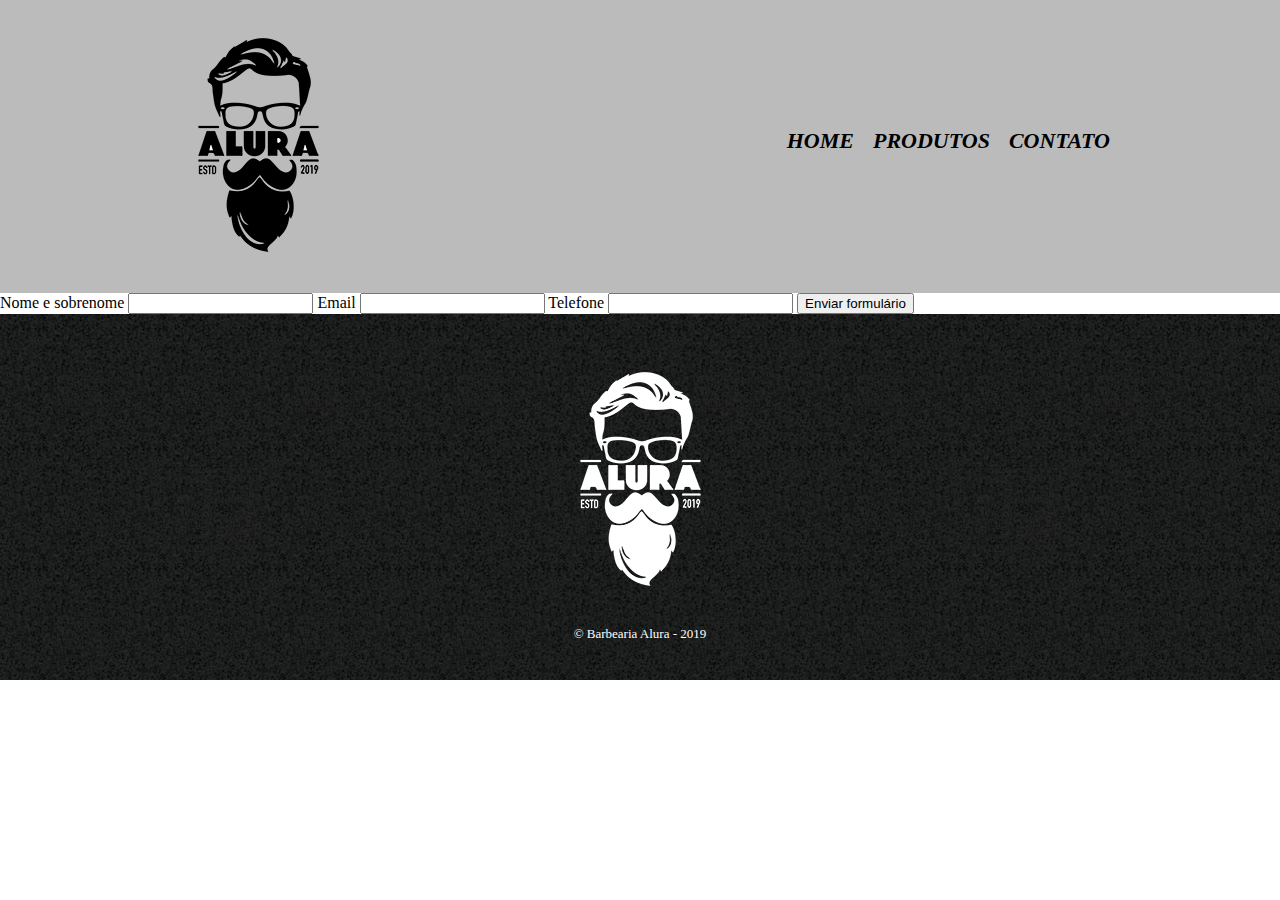
==== contato.html @ c84371ef "Adicionado arquivo referente a pagina de contatos com campo de formulário" ====
<!DOCTYPE html>
<html lang="Pt-Br">
	<head>
    	<meta charset="UTF-8">
		<title>Produtos - Barbearia Alura</title>
		<link rel="shortcut icon" href="imagens/favicon.ico" type="image/x-icon">
        <link rel="stylesheet" href="reset.css">
		<link rel="stylesheet" href="style.css">
    </head>
    <body>
        <header class="cabecalho">
            <div class="topo">
                <h1><img src="imagens/logo.png"></h1>
                <nav>
                    <ul>
                        <li><a href="index.html" target="_self" rel="prev" hreflang="pt">Home</a>
                        <li><a href="produtos.html" target="_self" rel="prev" hreflang="pt">Produtos</a>
                        <li><a href="contato.hrml" target="_self" rel="next" hreflang="pt">Contato</a>
                    </ul>
                </nav>
            </div>        
        </header>

        <main>
            <label for="nomesobrenome">Nome e sobrenome</label>
            <input id="nomesobrenome" type="text">
            
            <label for="email">Email</label>
            <input id="email" type="email">
            
            <label for="telefone">Telefone</label>
            <input id="telefone" type="tel">

            <input type="submit" value="Enviar formulário">
        </main>
        <footer>
            <img src="imagens/logo-branco.png">
            <p id="copy">&copy; Barbearia Alura - 2019</p>
        </footer>
    </body>

</html>
---- style.css ----
@charset "UTF-8";
@font-face{
/*Espaço para inserir fontes
    font-family:;
    src: url('');*/
}

.titulo-principal{
    padding-left: 20px;
}

.topo{
    position: relative;
    width: 940px;
    margin: 0px auto;
}

nav{
    position: absolute;
    top: 110px;
    right: 0px;
}

.principal{
    background-color: #CCCCCC;
    padding: 30px; 
    text-align: center;
}

.titulo-centralizado{
    text-align: center;
}

#banner{
    width: 100%;
    border: 1px solid #000000;
}

#missao{
    font-size: 20px;
}

#lista-beneficios{
    display: inline-block;
    vertical-align: top;
    width: 20%;
    margin-right: 15%;
}

li{
    font-style: italic;
}

.beneficios{
    background: #FFFFFF;
    padding: 20px;
}

.beneficios h2{
    text-align: center;
}

#img-beneficios{
    width: 50%;
}

/* Estilo da página de produtos */

.cabecalho{
    background-color: #BBBBBB;
    padding: 20px 0;
}

nav li{
    display: inline;
    margin: 0 0 0 15px;
}

nav a{
    text-transform: uppercase;
    text-decoration: none;
    font-weight: bold;
    font-size: 22px;
    color: #000000;

}

nav a:hover{
    text-decoration: underline;
    color: #C78C19;
}

.produtos{
    width: 940px;
    margin: 0 auto;
    padding: 50px 0;
}

.produtos h2{
    font-size: 30px;
    font-weight: bold;
}

.produtos li{
    display: inline-block;
    text-align: center;
    vertical-align: top;
    width: 30%;
    margin: 0 1.5%;
    padding: 30px 20px;
    box-sizing: border-box;

    /*border-color: 2px;
    border-width: solid;
    border-style: #000000;*/
    border: 2px solid #000000;

    border-radius: 10px;
}

.produtos li:hover{
    border-color: #C78C19; 
}

.produtos li:hover h2{
    font-size: 35px;
}

.produtos li:active{
    border-color: #088C19; 
}

.produto-descricao{
    font-size: 18px;
}

.produto-preco{
    font-size: 22px;
    font-weight: bold;
    margin-top: 10px;
}

footer{
    text-align: center;
    background-image: url("imagens/bg.jpg");
    padding: 40px 0px;
}

#copy{
    color: #FFFFFF;
    font-size: 13px;
    margin-top: 20px;
}
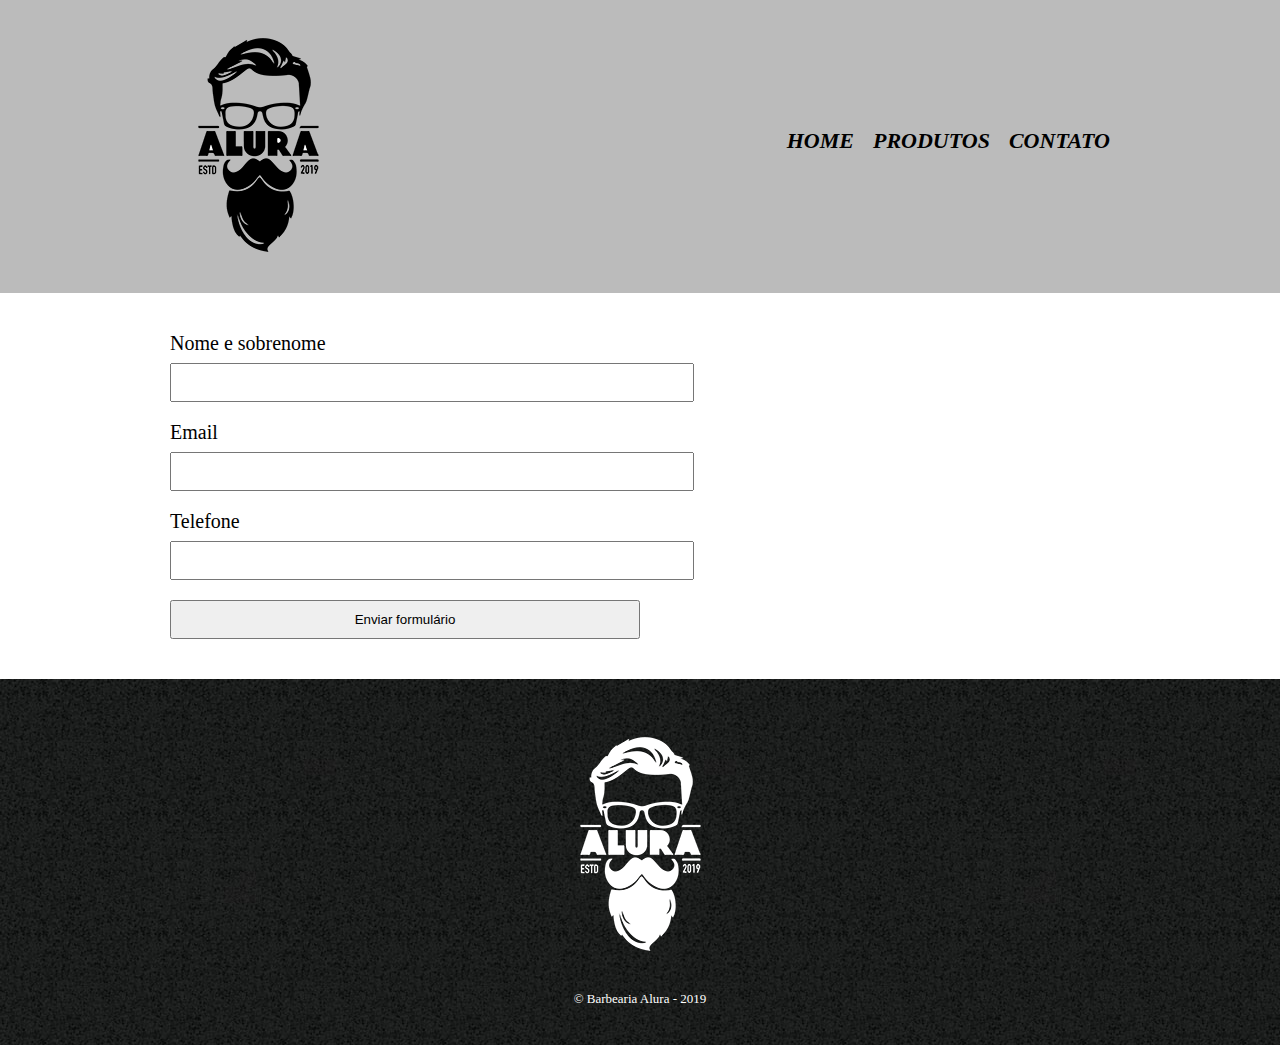
==== commit 737f1d32: "Adicionado estilo a tag de formulário na pagina de contato" ====
--- a/contato.html
+++ b/contato.html
@@ -21,17 +21,21 @@
             </div>        
         </header>
 
-        <main>
-            <label for="nomesobrenome">Nome e sobrenome</label>
-            <input id="nomesobrenome" type="text">
+        <main id="main_contato">
+            <form> 
             
-            <label for="email">Email</label>
-            <input id="email" type="email">
+                <label for="nomesobrenome">Nome e sobrenome</label>
+                <input id="nomesobrenome" type="text">
+                
+                <label for="email">Email</label>
+                <input id="email" type="email">
+                
+                <label for="telefone">Telefone</label>
+                <input id="telefone" type="tel">
+                
+                <input type="submit" value="Enviar formulário">
             
-            <label for="telefone">Telefone</label>
-            <input id="telefone" type="tel">
-
-            <input type="submit" value="Enviar formulário">
+            </form>
         </main>
         <footer>
             <img src="imagens/logo-branco.png">
--- a/style.css
+++ b/style.css
@@ -151,3 +151,27 @@
     font-size: 13px;
     margin-top: 20px;
 }
+
+/* === Página de contato === */
+
+#main_contato{
+    width: 940px;
+    margin: 0 auto;
+}
+
+form{
+    margin: 40px 0;
+}
+
+form label{
+    display: block;
+    font-size: 20px;
+    margin-bottom: 10px;
+}
+
+form input{
+    display: block;
+    margin-bottom: 20px;
+    padding: 10px 25px;
+    width: 50%;
+}
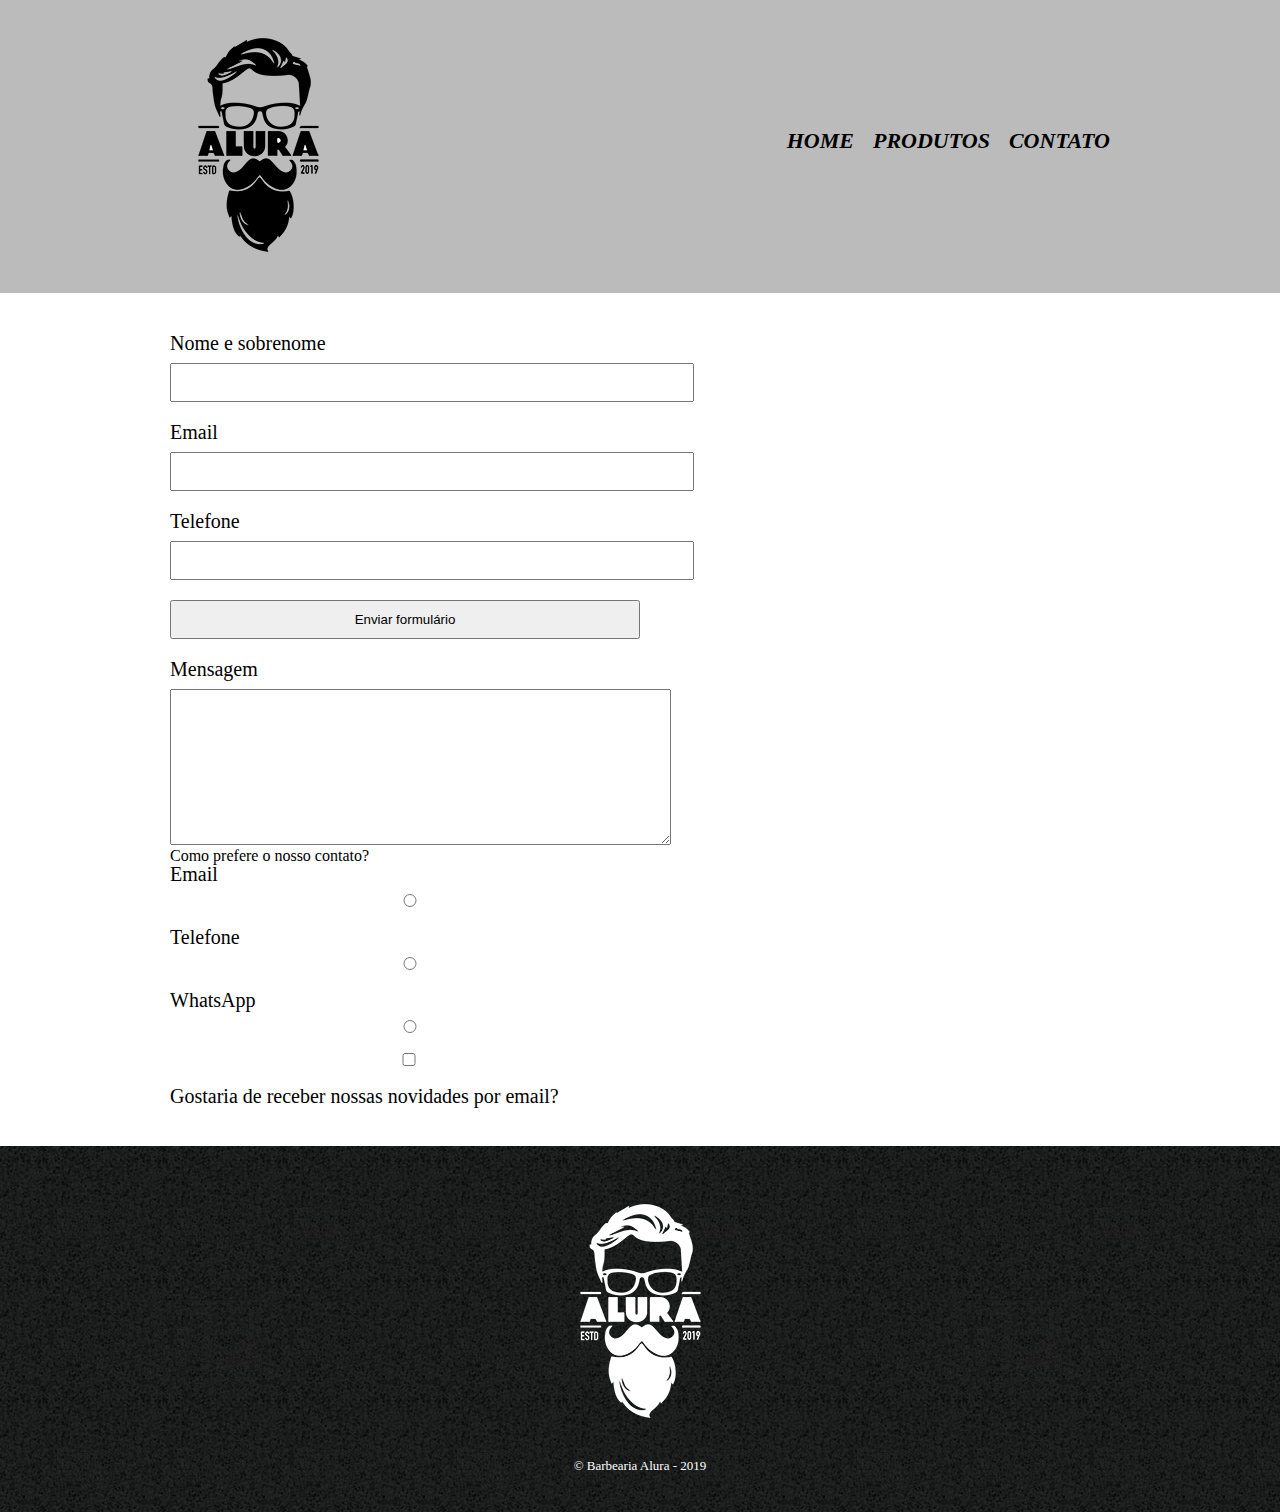
==== commit 249ad383: "Adicionado mais campos de formulário a pagina de contatos" ====
--- a/contato.html
+++ b/contato.html
@@ -34,7 +34,25 @@
                 <input id="telefone" type="tel">
                 
                 <input type="submit" value="Enviar formulário">
-            
+                
+                <label for="mensagem">Mensagem</label>
+                <textarea id="mensagem" name="mensagem" cols="60" rows="10"></textarea>
+                
+                <div>
+                
+                    <p>Como prefere o nosso contato?</p>
+                    <label for="radio-email">Email</label>
+                    <input type="radio" name="contato" value="email" id="radio-email">
+                    
+                    <label for="radio-telefone">Telefone</label>
+                    <input type="radio" name="contato" value="telefone" id="radio-telefone">
+                    
+                    <label for="radio-whatsapp">WhatsApp</label>
+                    <input type="radio" name="contato" value="whatsapp" id"radio-whatsapp">
+
+                    <label><input type="checkbox">Gostaria de receber nossas novidades por email?</label>
+                
+                </div>
             </form>
         </main>
         <footer>
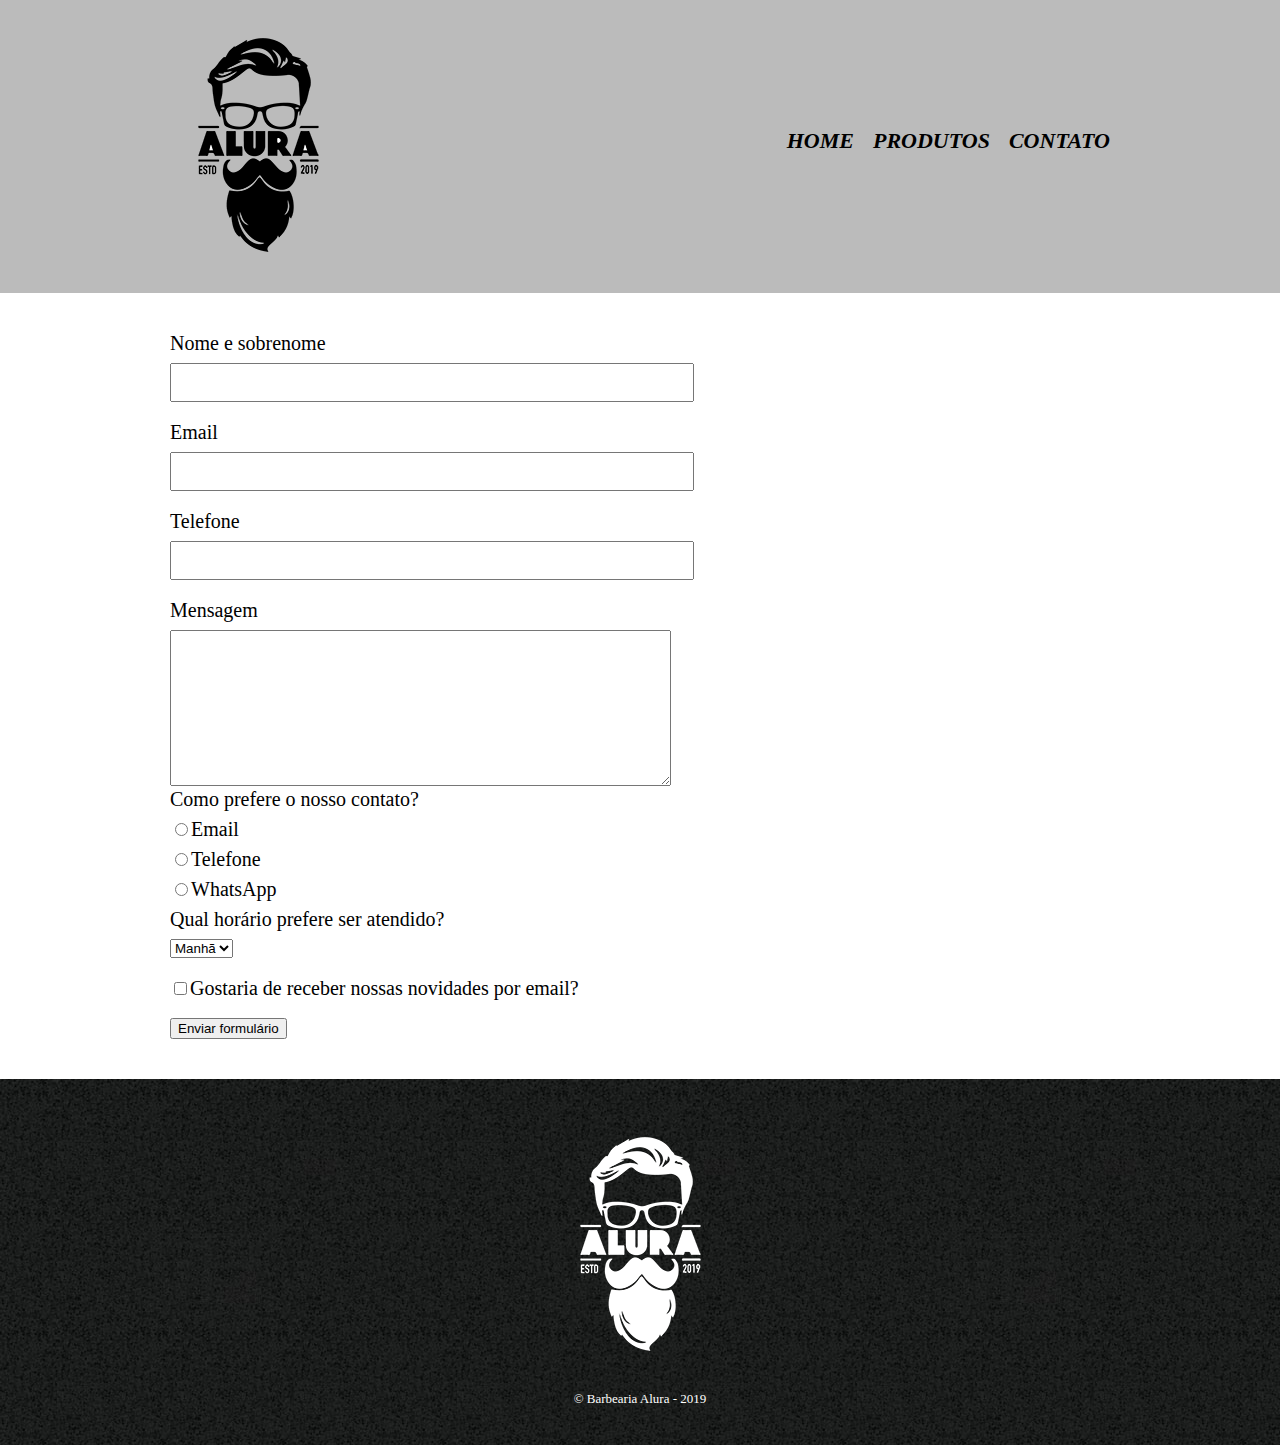
==== commit 9c45937a: "Adicionado novos campos para o formulário" ====
--- a/contato.html
+++ b/contato.html
@@ -1,12 +1,13 @@
 <!DOCTYPE html>
 <html lang="Pt-Br">
 	<head>
-    	<meta charset="UTF-8">
-		<title>Produtos - Barbearia Alura</title>
-		<link rel="shortcut icon" href="imagens/favicon.ico" type="image/x-icon">
+        <meta charset="UTF-8">
+        <title>Produtos - Barbearia Alura</title>
+        <link rel="shortcut icon" href="imagens/favicon.ico" type="image/x-icon">
         <link rel="stylesheet" href="reset.css">
-		<link rel="stylesheet" href="style.css">
+        <link rel="stylesheet" href="style.css">
     </head>
+
     <body>
         <header class="cabecalho">
             <div class="topo">
@@ -23,36 +24,39 @@
 
         <main id="main_contato">
             <form> 
-            
                 <label for="nomesobrenome">Nome e sobrenome</label>
-                <input id="nomesobrenome" type="text">
+                <input id="nomesobrenome" class="input-padrao" type="text">
                 
                 <label for="email">Email</label>
-                <input id="email" type="email">
+                <input id="email" class="input-padrao" type="email">
                 
                 <label for="telefone">Telefone</label>
-                <input id="telefone" type="tel">
+                <input id="telefone" class="input-padrao" type="tel">
                 
-                <input type="submit" value="Enviar formulário">
                 
                 <label for="mensagem">Mensagem</label>
                 <textarea id="mensagem" name="mensagem" cols="60" rows="10"></textarea>
                 
                 <div>
-                
                     <p>Como prefere o nosso contato?</p>
-                    <label for="radio-email">Email</label>
-                    <input type="radio" name="contato" value="email" id="radio-email">
+                    <label for="radio-email"><input type="radio" name="contato" value="email" id="radio-email">Email</label>
                     
-                    <label for="radio-telefone">Telefone</label>
-                    <input type="radio" name="contato" value="telefone" id="radio-telefone">
+                    <label for="radio-telefone"> <input type="radio" name="contato" value="telefone" id="radio-telefone">Telefone</label>
                     
-                    <label for="radio-whatsapp">WhatsApp</label>
-                    <input type="radio" name="contato" value="whatsapp" id"radio-whatsapp">
+                    <label for="radio-whatsapp"><input type="radio" name="contato" value="whatsapp" id"radio-whatsapp">WhatsApp</label>
+                </div>
 
-                    <label><input type="checkbox">Gostaria de receber nossas novidades por email?</label>
-                
+                <div>
+                    <P>Qual horário prefere ser atendido?</P>
+                    <select id="" name="">
+                        <option value="">Manhã</option>
+                        <option value="">Tarde</option>
+                        <option value="">Noite</option>
+                    </select>
                 </div>
+
+                    <label id="checkbox"><input type="checkbox">Gostaria de receber nossas novidades por email?</label>
+                <input type="submit" value="Enviar formulário">
             </form>
         </main>
         <footer>
@@ -60,5 +64,4 @@
             <p id="copy">&copy; Barbearia Alura - 2019</p>
         </footer>
     </body>
-
 </html>
--- a/style.css
+++ b/style.css
@@ -163,15 +163,19 @@
     margin: 40px 0;
 }
 
-form label{
+form label, form p{
     display: block;
     font-size: 20px;
     margin-bottom: 10px;
 }
 
-form input{
+.input-padrao{
     display: block;
     margin-bottom: 20px;
     padding: 10px 25px;
     width: 50%;
 }
+
+#checkbox{
+    margin: 20px 0;
+}
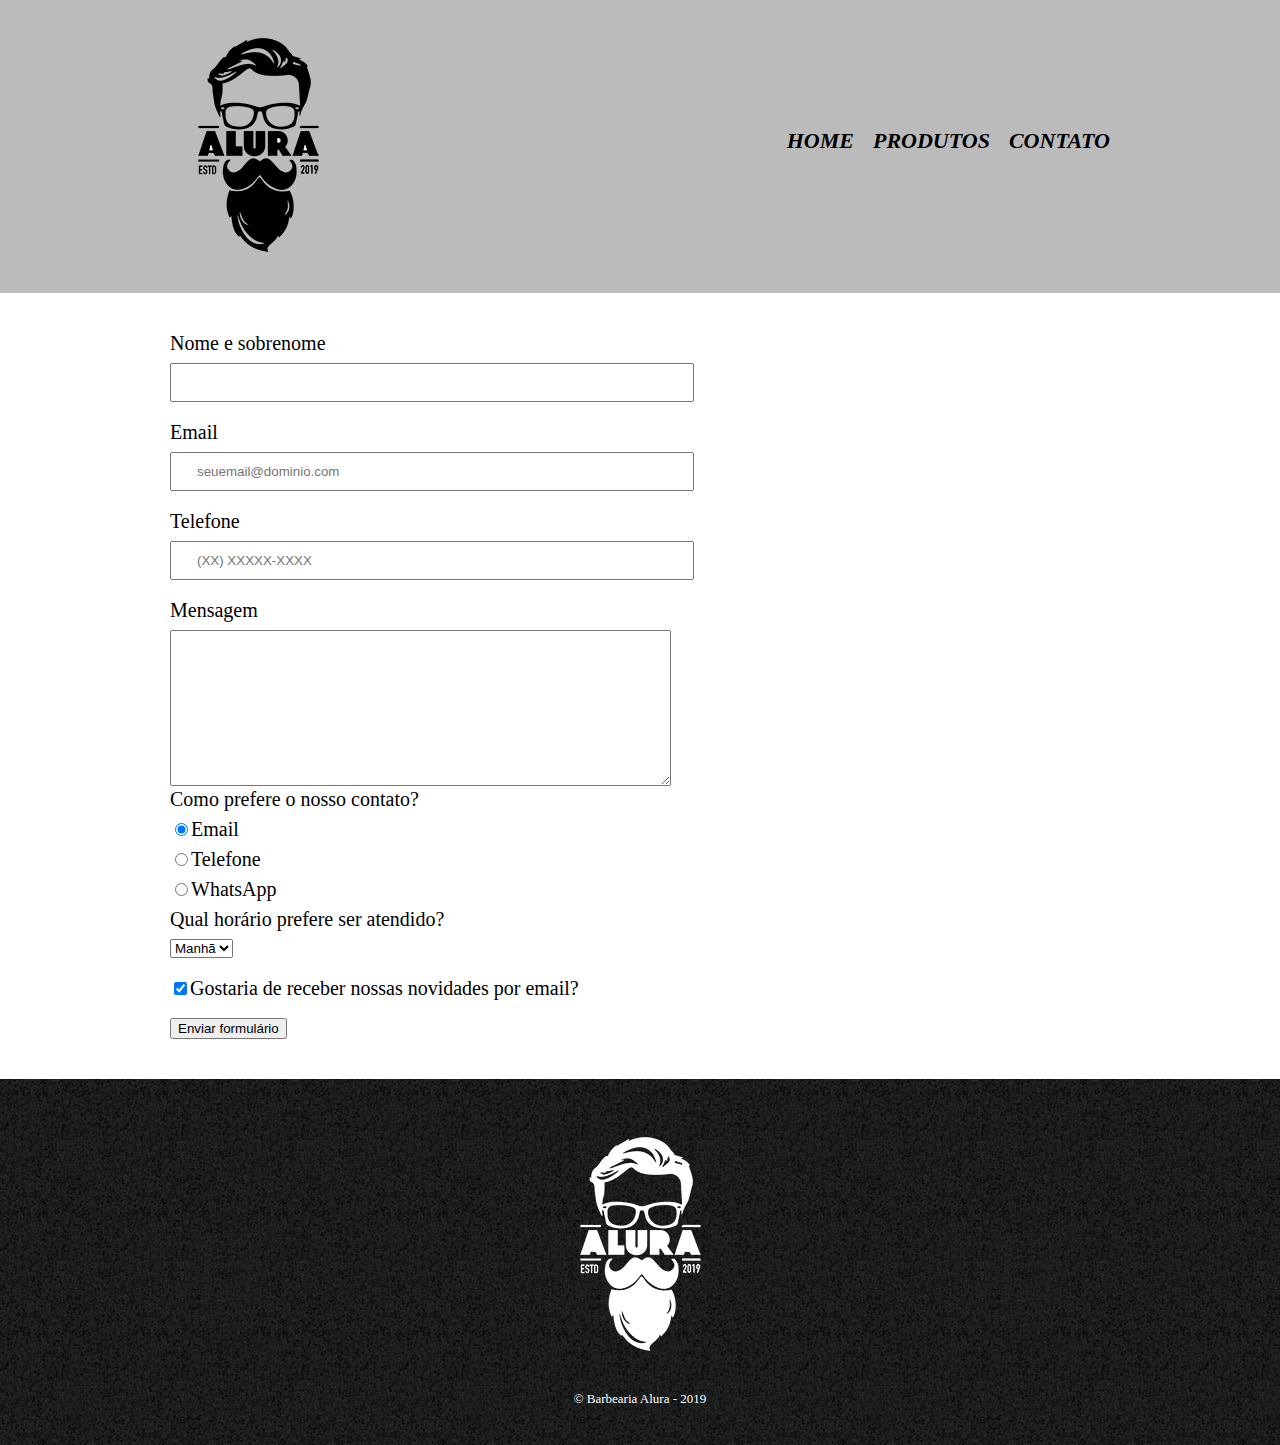
==== commit e70a8922: "Adicionado placeholder, required e checked ao formulário. corrigido semântica da página" ====
--- a/contato.html
+++ b/contato.html
@@ -11,7 +11,7 @@
     <body>
         <header class="cabecalho">
             <div class="topo">
-                <h1><img src="imagens/logo.png"></h1>
+                <h1><img src="imagens/logo.png" alt="Logo da barbearia alura"></h1>
                 <nav>
                     <ul>
                         <li><a href="index.html" target="_self" rel="prev" hreflang="pt">Home</a>
@@ -25,42 +25,42 @@
         <main id="main_contato">
             <form> 
                 <label for="nomesobrenome">Nome e sobrenome</label>
-                <input id="nomesobrenome" class="input-padrao" type="text">
+                <input id="nomesobrenome" class="input-padrao" type="text" required>
                 
                 <label for="email">Email</label>
-                <input id="email" class="input-padrao" type="email">
+                <input id="email" class="input-padrao" type="email" placeholder="seuemail@dominio.com" required>
                 
                 <label for="telefone">Telefone</label>
-                <input id="telefone" class="input-padrao" type="tel">
+                <input id="telefone" class="input-padrao" type="tel" placeholder="(XX) XXXXX-XXXX" required>
                 
                 
                 <label for="mensagem">Mensagem</label>
-                <textarea id="mensagem" name="mensagem" cols="60" rows="10"></textarea>
+                <textarea id="mensagem" name="mensagem" cols="60" rows="10" required></textarea>
                 
-                <div>
-                    <p>Como prefere o nosso contato?</p>
-                    <label for="radio-email"><input type="radio" name="contato" value="email" id="radio-email">Email</label>
+                <fieldset>
+                    <legend>Como prefere o nosso contato?</legend>
+                    <label for="radio-email"><input type="radio" name="contato" value="email" id="radio-email" checked>Email</label>
                     
                     <label for="radio-telefone"> <input type="radio" name="contato" value="telefone" id="radio-telefone">Telefone</label>
                     
                     <label for="radio-whatsapp"><input type="radio" name="contato" value="whatsapp" id"radio-whatsapp">WhatsApp</label>
-                </div>
+                </fieldset>
 
-                <div>
-                    <P>Qual horário prefere ser atendido?</P>
+                <fieldset>
+                    <legend>Qual horário prefere ser atendido?</legend>
                     <select id="" name="">
                         <option value="">Manhã</option>
                         <option value="">Tarde</option>
                         <option value="">Noite</option>
                     </select>
-                </div>
+                </fieldset>
 
-                    <label id="checkbox"><input type="checkbox">Gostaria de receber nossas novidades por email?</label>
+                    <label id="checkbox"><input type="checkbox" checked>Gostaria de receber nossas novidades por email?</label>
                 <input type="submit" value="Enviar formulário">
             </form>
         </main>
         <footer>
-            <img src="imagens/logo-branco.png">
+            <img src="imagens/logo-branco.png" alt="Logo da barbearia alura">
             <p id="copy">&copy; Barbearia Alura - 2019</p>
         </footer>
     </body>
--- a/style.css
+++ b/style.css
@@ -163,7 +163,7 @@
     margin: 40px 0;
 }
 
-form label, form p{
+form label, form legend{
     display: block;
     font-size: 20px;
     margin-bottom: 10px;
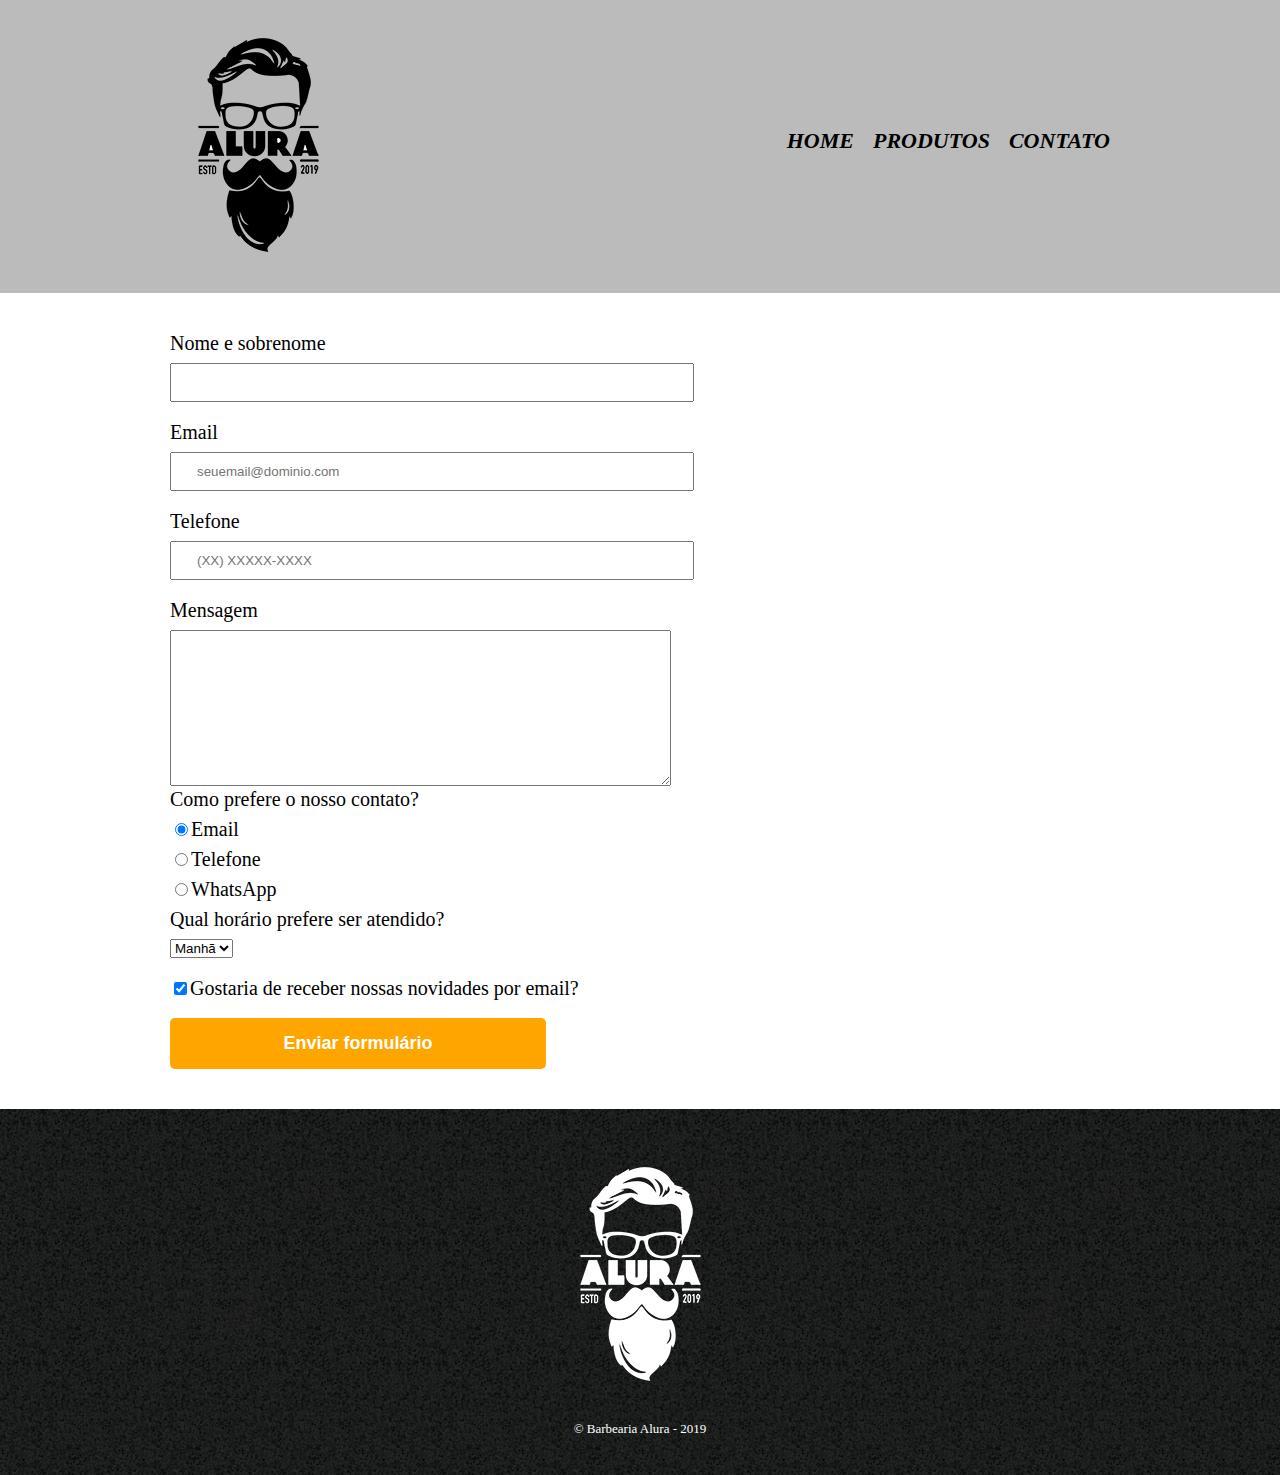
==== commit dfe7abc6: "Adicionado estilo ao botão de enviar formulário" ====
--- a/contato.html
+++ b/contato.html
@@ -56,7 +56,7 @@
                 </fieldset>
 
                     <label id="checkbox"><input type="checkbox" checked>Gostaria de receber nossas novidades por email?</label>
-                <input type="submit" value="Enviar formulário">
+                <input type="submit" value="Enviar formulário" class="enviar">
             </form>
         </main>
         <footer>
--- a/style.css
+++ b/style.css
@@ -179,3 +179,22 @@
 #checkbox{
     margin: 20px 0;
 }
+
+.enviar{
+    width: 40%;
+    padding: 15px 0;
+    background-color: orange;
+    color: white;
+    font-weight: bold;
+    font-size: 18px;
+    border: none;
+    border-radius: 5px;
+    cursor: pointer;
+    transition: 1s all;
+}
+
+.enviar:hover{
+    background-color: darkorange;
+    transform: scale(1.2);
+    /* transform: rotate(70deg) scale(1.2); */
+}
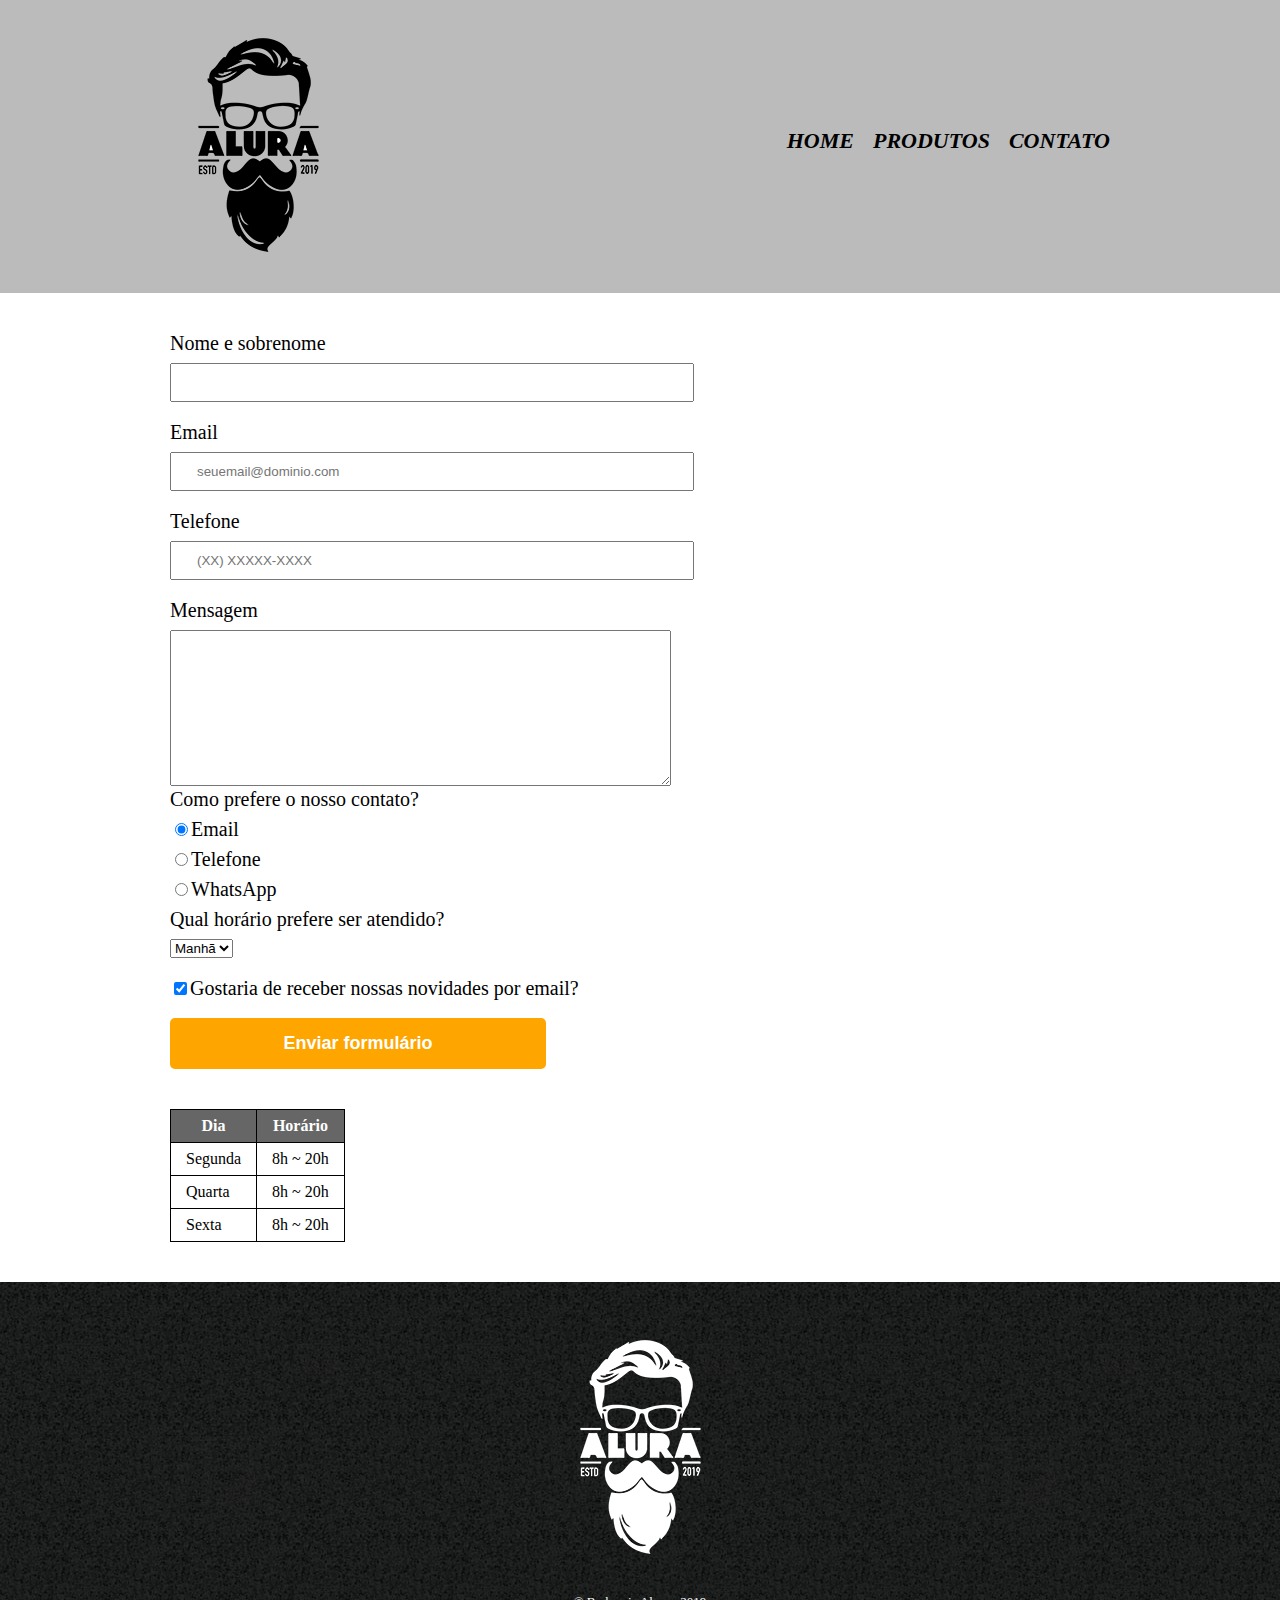
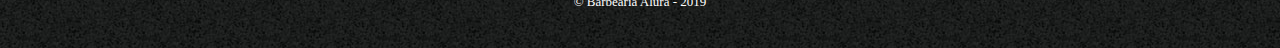
==== commit a95390e6: "Adicionado tabela de horários na página de contatos" ====
--- a/contato.html
+++ b/contato.html
@@ -58,6 +58,28 @@
                     <label id="checkbox"><input type="checkbox" checked>Gostaria de receber nossas novidades por email?</label>
                 <input type="submit" value="Enviar formulário" class="enviar">
             </form>
+            <table>
+                <thead>
+                    <tr>
+                        <th>Dia</th>
+                        <th>Horário</th>
+                    </tr>
+                </thead>
+                <tbody>
+                    <tr>
+                        <td>Segunda</td>
+                        <td>8h ~ 20h</td>
+                    </tr>
+                    <tr>
+                        <td>Quarta</td>
+                        <td>8h ~ 20h</td>
+                    </tr>
+                    <tr>
+                        <td>Sexta</td>
+                        <td>8h ~ 20h</td>
+                    </tr>
+                </tbody>
+            </table>
         </main>
         <footer>
             <img src="imagens/logo-branco.png" alt="Logo da barbearia alura">
--- a/style.css
+++ b/style.css
@@ -198,3 +198,18 @@
     transform: scale(1.2);
     /* transform: rotate(70deg) scale(1.2); */
 }
+
+table{
+    margin: 20px 0px 40px;
+}
+
+thead{
+    background-color: #666666;
+    color: #FFFFFF;
+    font-weight: bold;
+}
+
+td, th{
+    border: 1px solid #000000;
+    padding: 8px 15px;
+}
